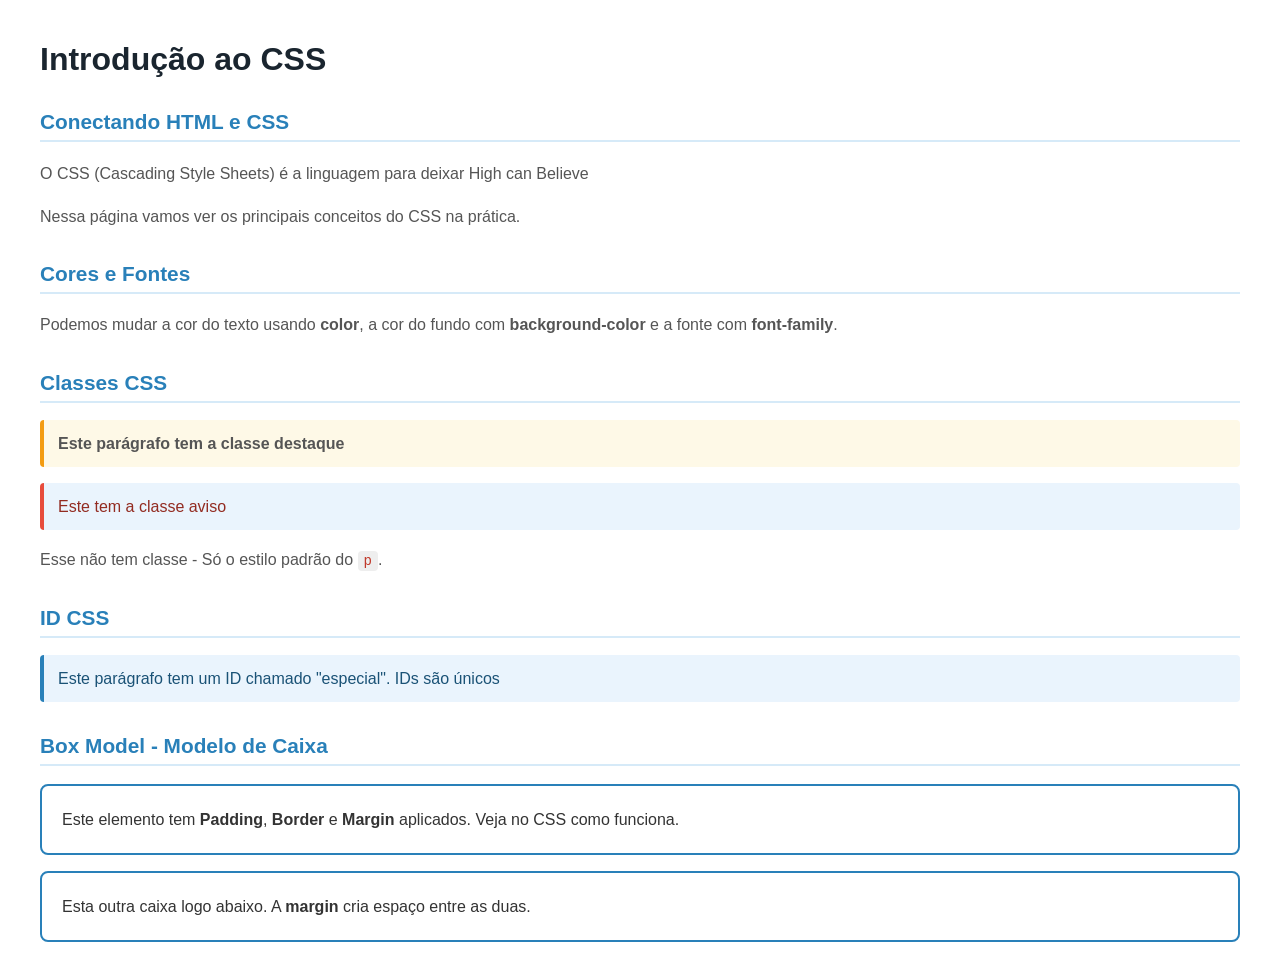
==== proxima.html @ 7882bfdb "1ª aula de CSS" ====
<!DOCTYPE html>
<html lang="pt-BR">
<head>
    <meta charset="UTF-8">
    <meta name="viewport" content="width=device-width, initial-scale=1.0">
    <link rel="stylesheet" href="outroStyle.css">
    <title>Introdução ao CSS</title>
</head>
<body>
    <h1>Introdução ao CSS</h1>
    <h2>Conectando HTML e CSS</h2>
    <p>O CSS (Cascading Style Sheets) é a linguagem para deixar High can Believe</p>
    <p>Nessa página vamos ver os principais conceitos do CSS na prática.</p>

    <h2>Cores e Fontes</h2>
    <p>Podemos mudar a cor do texto usando <strong>color</strong>, a cor do fundo com <strong>background-color
    </strong>e a fonte com <strong>font-family</strong>.</p>
    
    <h2>Classes CSS</h2>
    <p class="destaque">Este parágrafo tem a classe destaque</p>
    <p class="aviso">Este tem a classe aviso</p>
    <p>Esse não tem classe - Só o estilo padrão do <code>p</code>.</p>

    <h2>ID CSS</h2>
    <p id="especial">Este parágrafo tem um ID chamado "especial".
            IDs são únicos 
    </p>
    
    <h2>Box Model - Modelo de Caixa</h2>
    <div class="caixa-demo">
        <p>Este elemento tem <strong>Padding</strong>,
        <strong>Border</strong> e <strong>Margin</strong> aplicados.
        Veja no CSS como funciona.
        </p>
    </div>

    <div class="caixa-demo">
        <p>Esta outra caixa logo abaixo. A <strong>margin</strong> cria espaço 
        entre as duas.</p>
    </div>
</body>
</html>
---- outroStyle.css ----
body {
    font-family: Arial, sans-serif;
    background-color: white;
    color: #333;
    margin: 0;
    padding: 20px 40px
}


h1 {
    color: #1a252f;
    font-size: 2rem;
}

h2 {
    color: #2980b9;
    font-size: 1.3rem;
    margin-top: 2rem;
    border-bottom: 2px solid #d6eaf8;
    padding-bottom: 6px;
}

p {
    color: #555;
    line-height: 1.7;
    margin-bottom: 1rem;
}

code {
    background-color: #eee;
    padding: 2px 6px;
    border-radius: 4px;
    font-family: 'Courier New', monospace;
    font-size: 0.88em;
    color: #c0392b;
}

.destaque {
    background-color: #fef9e7;
    border-left: 4px solid #f39c12;
    padding: 10px 14px;
    border-radius: 4px;
    font-weight: bold;
}

.aviso {
    background-color: #eaf4fd;
    border-left: 4px solid #e74c3c;
    padding: 10px 14px;
    border-radius: 4px;
    color: #922b21;
}

#especial {
    background-color: #eaf4fd;
    border-left: 4px solid #2980b9;
    padding: 10px 14px;
    border-radius: 4px;
    color: #1a5276;
}

.caixa-demo {
    background-color: white;
    padding: 20px;
    border: 2px solid #2980b9;
    border-radius: 8px;
    margin-bottom: 16px;
}

.caixa-demo p {
    margin: 0;
    color: #333;
}
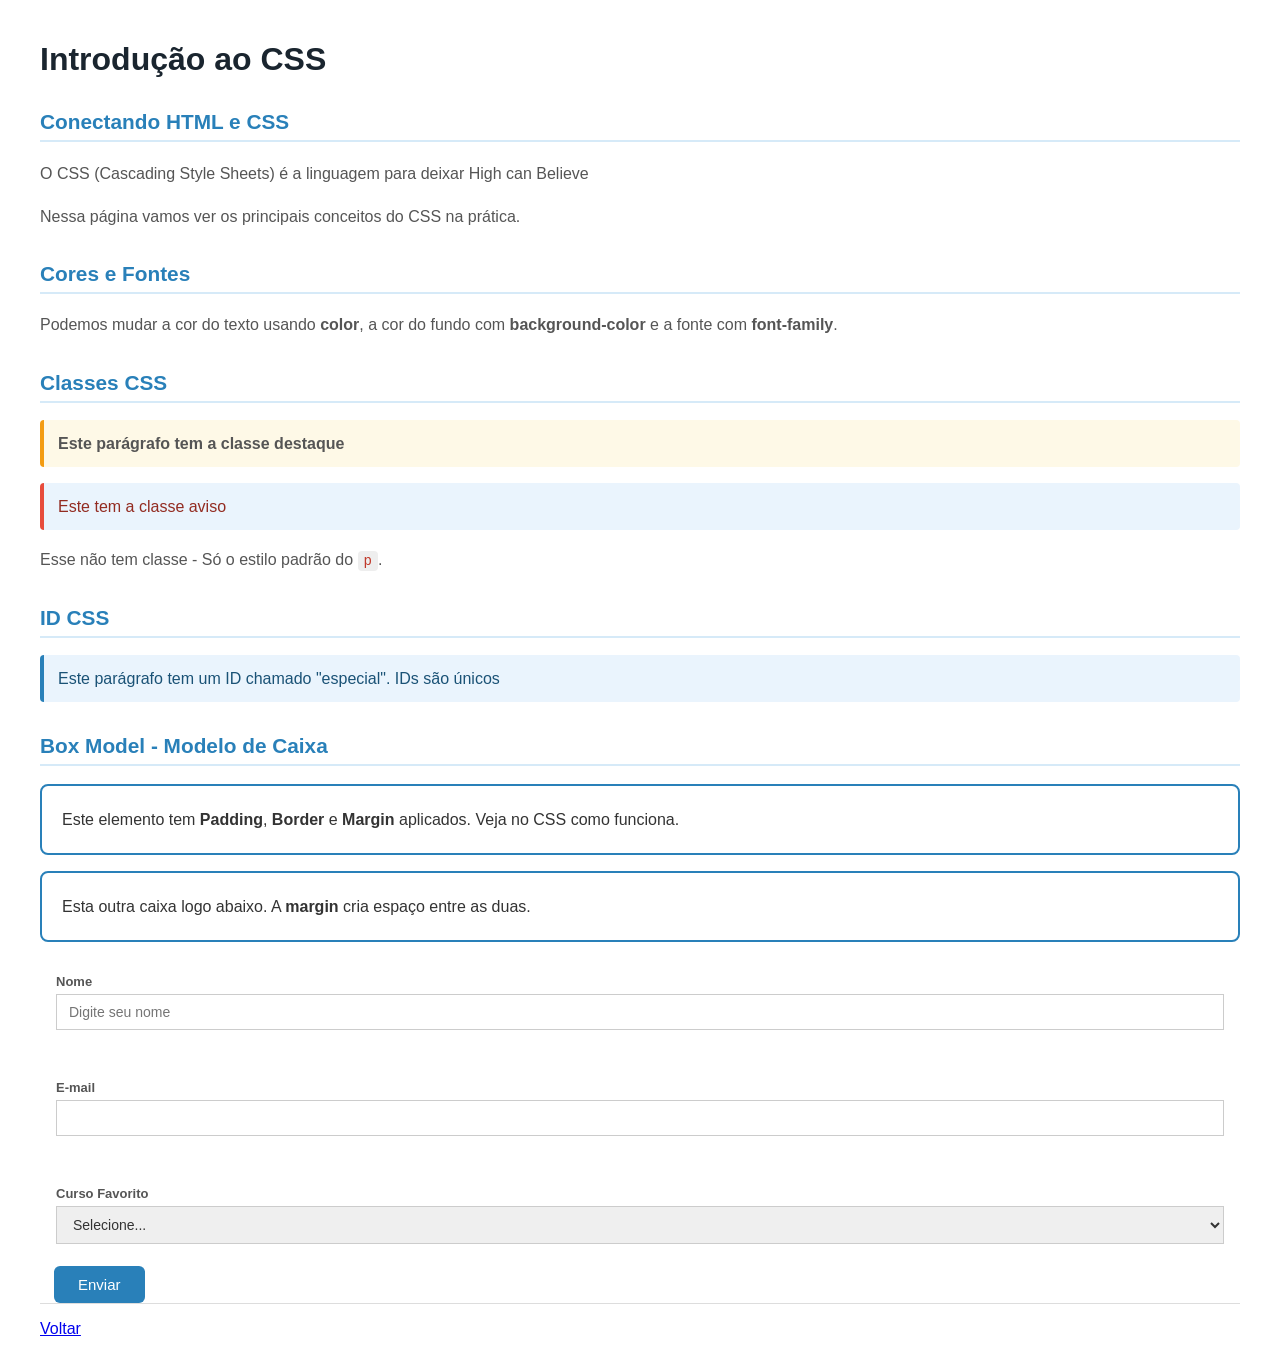
==== commit 83ce76b5: "Atualização" ====
--- a/proxima.html
+++ b/proxima.html
@@ -38,5 +38,37 @@
         <p>Esta outra caixa logo abaixo. A <strong>margin</strong> cria espaço 
         entre as duas.</p>
     </div>
+
+    <form action="">
+        <div class="campo">
+            <label for="Nome">Nome</label>
+            <input type="text" id="nome" name="nome" placeholder="Digite seu nome">
+        </div>
+        
+        <br>
+
+        <div class="campo">
+            <label for="email">E-mail</label>
+            <input type="text">
+        </div>
+        
+        <br>
+
+        <div class="campo">
+            <label for="curso">Curso Favorito</label>
+            <select name="curso" id="curso">
+                <option value="">Selecione...</option>
+                <option value="HTML">HTML</option>
+                <option value="JS">JavaScript</option>
+                <option value="CSS">CSS</option>
+            </select>
+        </div>
+
+        <button type="submit" class="btn-enviar">Enviar</button>
+
+        <div class="nav-links">
+            <a href="./index.html">Voltar</a>
+        </div>
+    </form>
 </body>
 </html>
--- a/outroStyle.css
+++ b/outroStyle.css
@@ -70,4 +70,65 @@
 .caixa-demo p {
     margin: 0;
     color: #333;
+}
+
+.campo {
+    padding: 16px;
+}
+
+.campo label {
+    display: block;
+    font-size: 13px;
+    font-weight: bold;
+    color: #555;
+    margin-bottom: 5px;
+}
+
+.campo input, .campo select {
+    width: 100%;
+    padding: 9px 12px;
+    border: 1px solid #ccc;
+    font-size: 14px;
+    color: #333;
+    box-sizing: border-box;
+}
+
+.campo input:focus,
+.campo select:focus {
+    border-color: #2980b9;
+    outline: none;
+}
+
+.btn-enviar {
+    padding: 10px 24px;
+    background-color: #2980b9;
+    color: white;
+    border: none;
+    border-radius: 6px;
+    font-size: 15px;
+    cursor: pointer;
+    margin-top: 6px;
+    margin-left: 14px;
+}
+
+.btn-enviar:hover {
+    background-color: #1a5276;
+}
+
+/* Link de Volta */
+
+.nav-links {
+    margin-top: 3remm;
+    padding-top: 1rem;
+    border-top: 1px solid #ddd;
+}
+
+.new-links a {
+    color: #2980b9;
+    text-decoration: none;
+    font-size: 14px;
+}
+
+.nav-links a:hover {
+    text-decoration: underline
 }
